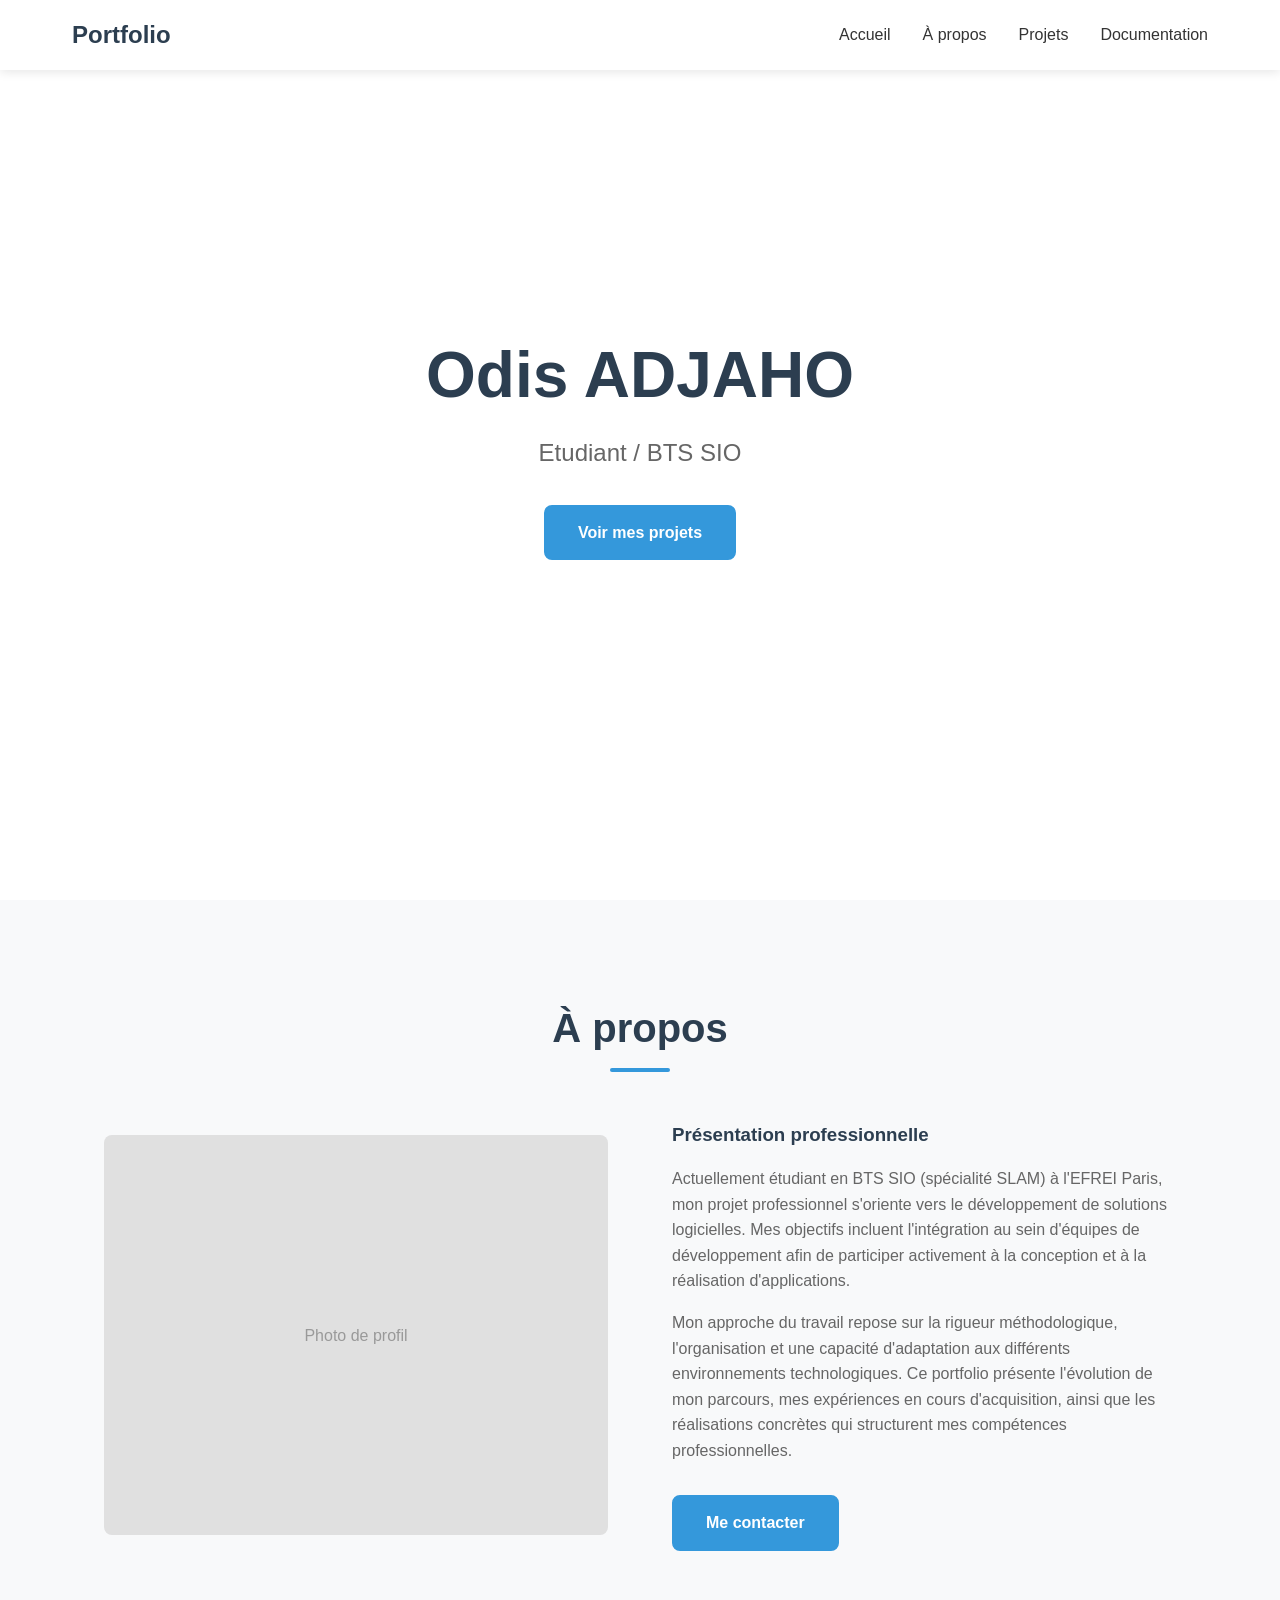
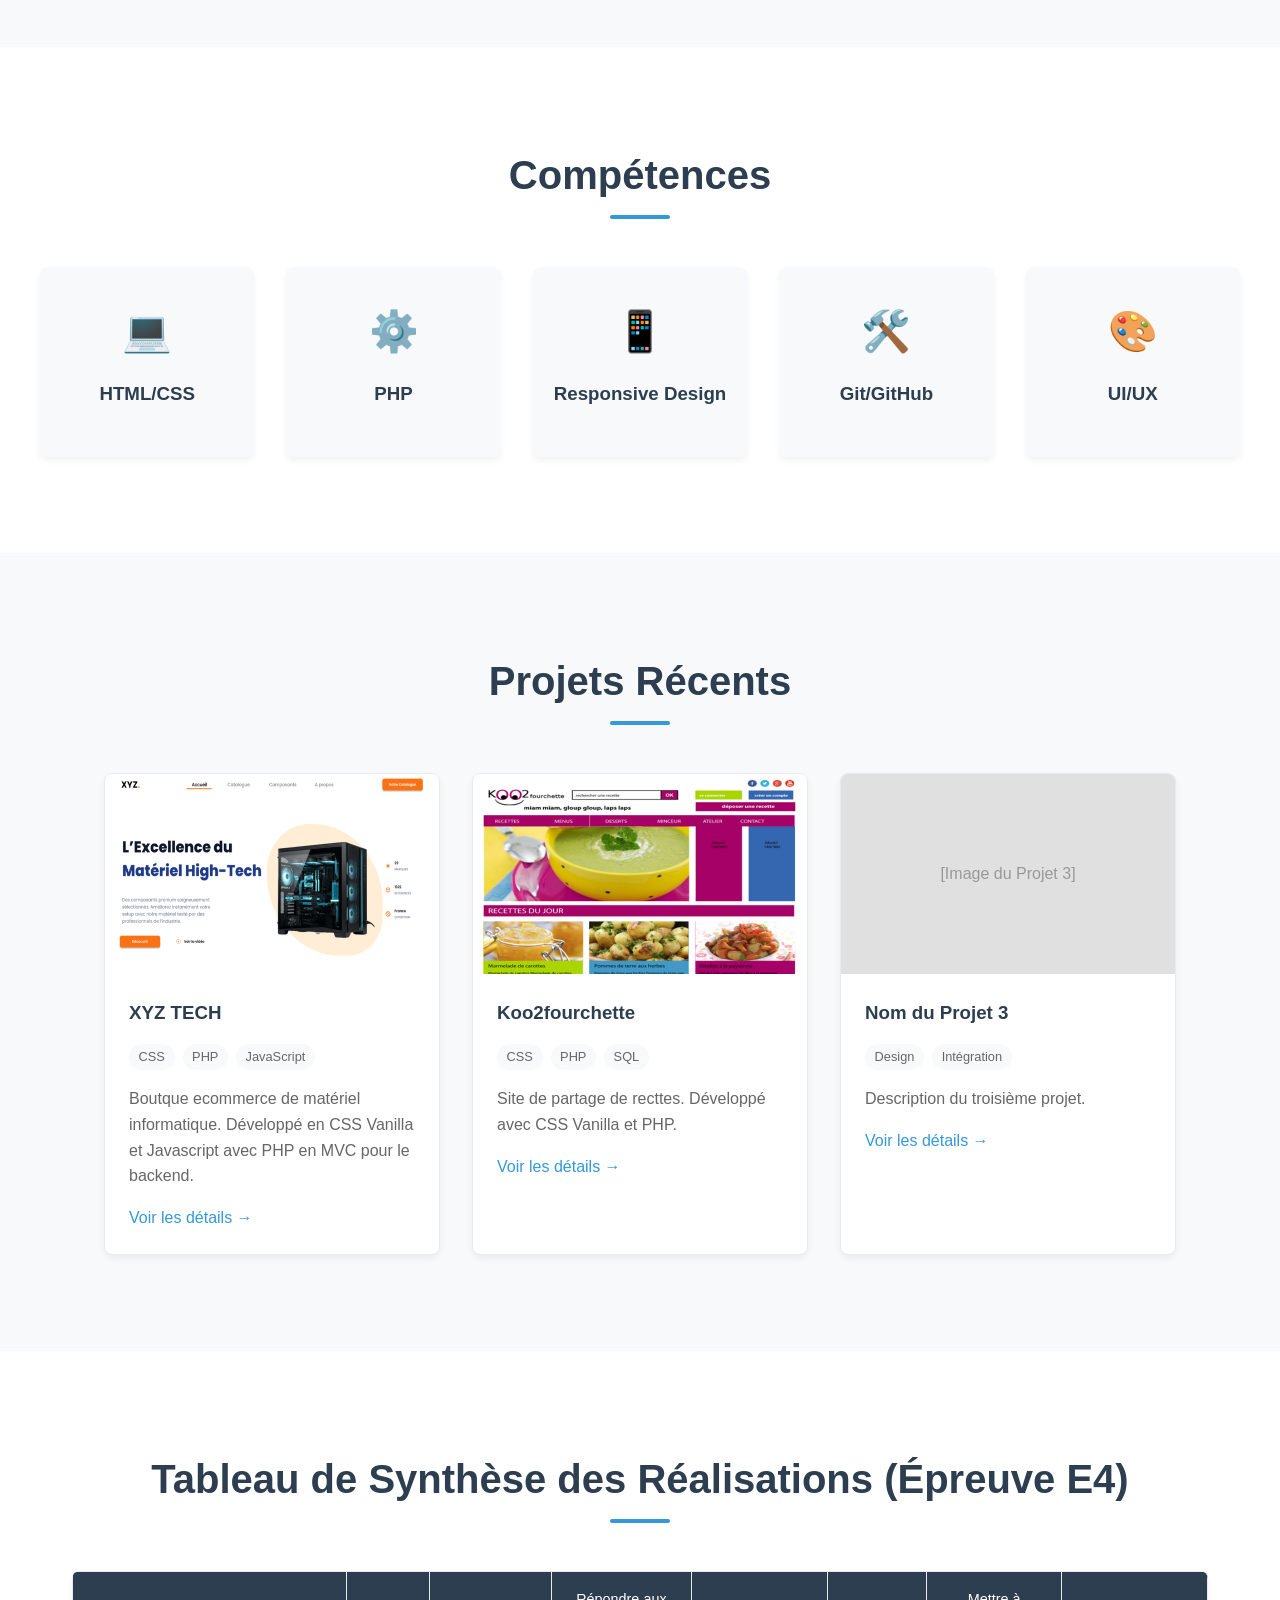
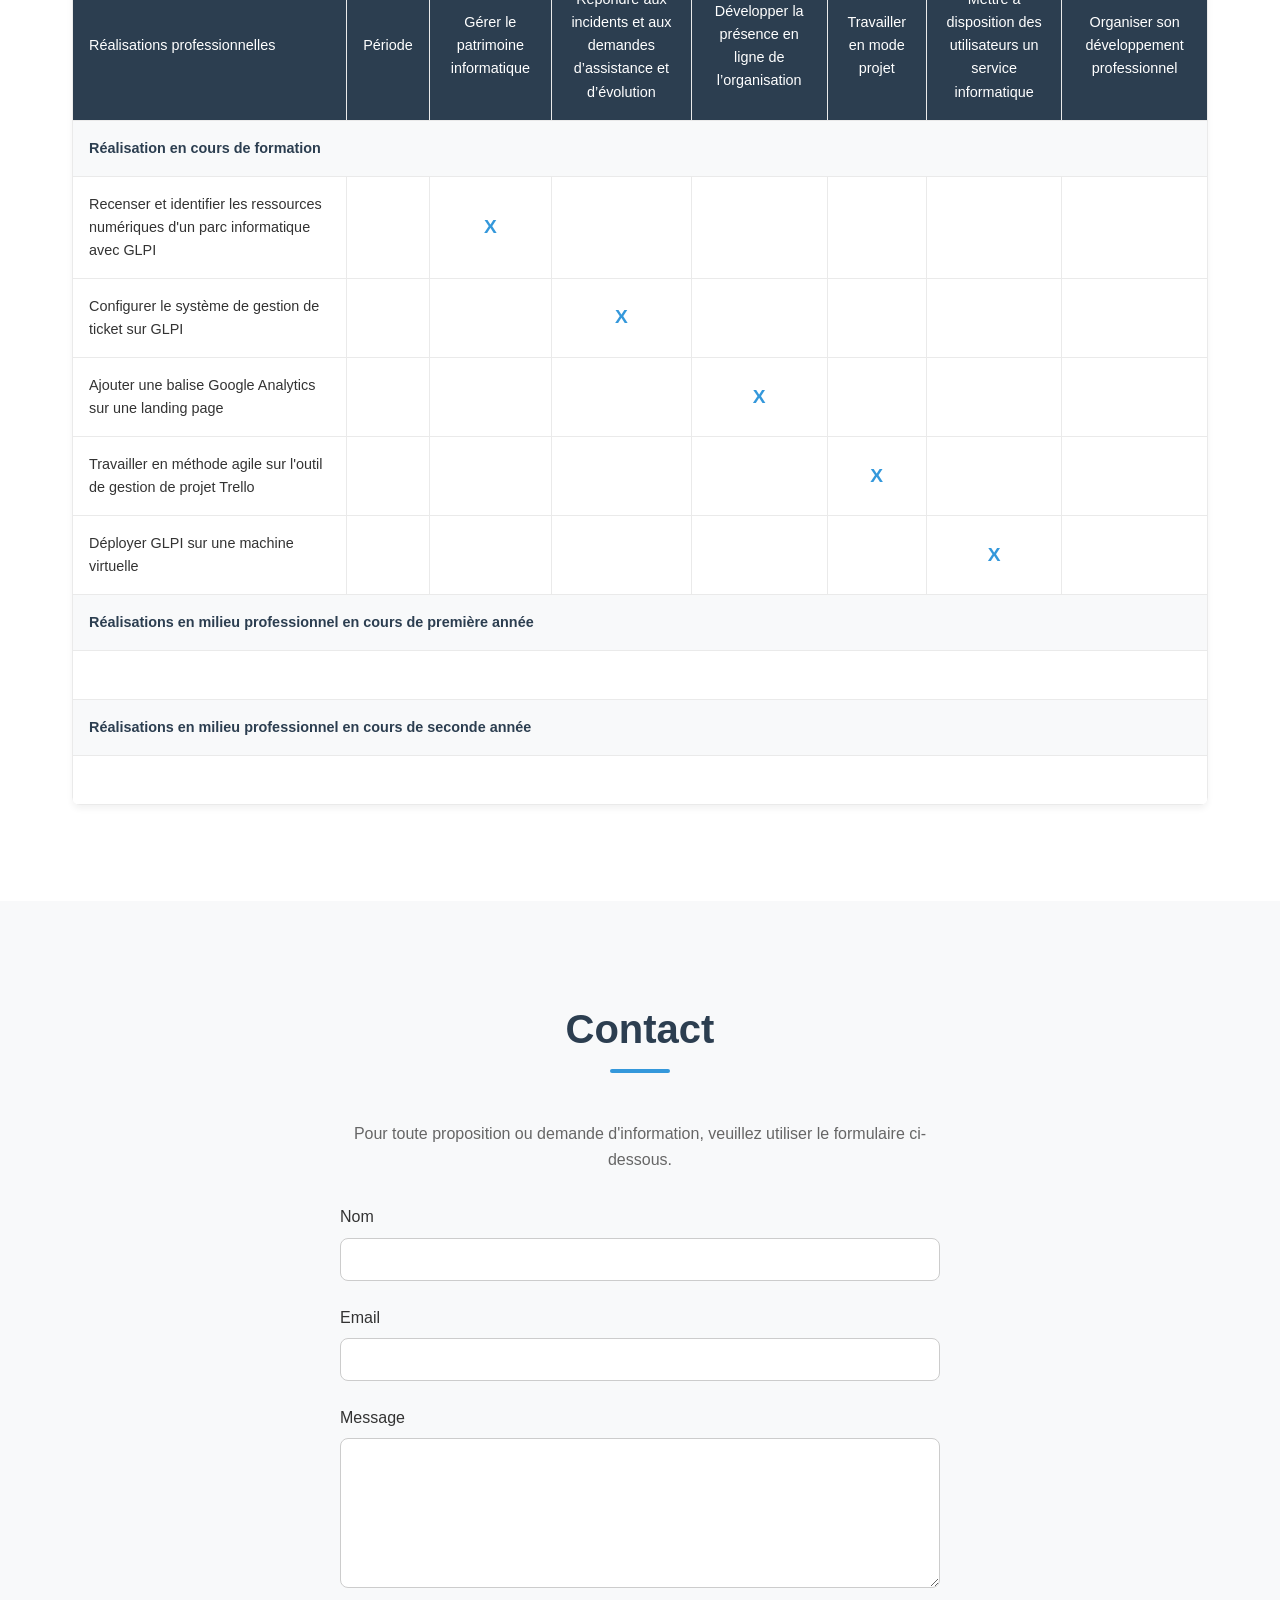
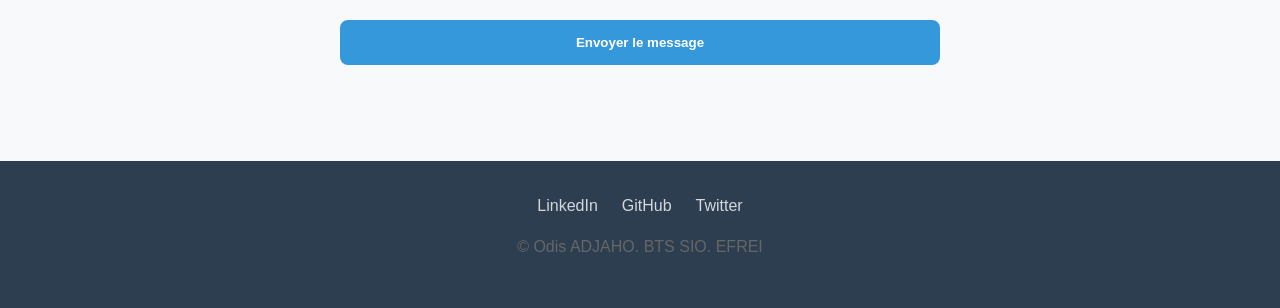
==== index.html @ f68f1316 "Premier commit via l'interface Github" ====
<!DOCTYPE html>
<html lang="fr">
<head>
    <meta charset="UTF-8">
    <meta name="viewport" content="width=device-width, initial-scale=1.0">
    <link rel="stylesheet" href="style.css">
    <title>Portfolio</title>
</head>
<body>
    <header>
        <nav>
            <div class="logo">Portfolio</div>
            <ul class="nav-links">
                <li><a href="#accueil">Accueil</a></li>
                <li><a href="#apropos">À propos</a></li>
                <li><a href="#projets">Projets</a></li>
                <li><a href="competences.html">Documentation</a></li>
            </ul>
        </nav>
    </header>

    <!-- Section Accueil -->
    <section id="accueil">
        <h1 class="hero-title">Odis ADJAHO</h1>
        <p class="hero-subtitle">Etudiant / BTS SIO</p>
        <a href="#projets" class="btn">Voir mes projets</a>
    </section>

    <!-- Section À propos -->
    <section id="apropos">
        <div class="section-content">
            <h2>À propos</h2>
            <div class="about-grid">
                <div class="about-image">
                    Photo de profil
                </div>
                <div class="about-text">
                    <h3>Présentation professionnelle</h3>
                    <p>Actuellement étudiant en BTS SIO (spécialité SLAM) à l'EFREI Paris, mon projet professionnel s'oriente vers le développement de solutions logicielles. Mes objectifs incluent l'intégration au sein d'équipes de développement afin de participer activement à la conception et à la réalisation d'applications.</p>
                    <p>Mon approche du travail repose sur la rigueur méthodologique, l'organisation et une capacité d'adaptation aux différents environnements technologiques. Ce portfolio présente l'évolution de mon parcours, mes expériences en cours d'acquisition, ainsi que les réalisations concrètes qui structurent mes compétences professionnelles.</p>
                    <a href="#contact" class="btn" style="margin-top: 1rem;">Me contacter</a>
                </div>
            </div>
        </div>
    </section>

    <!-- Section Compétences -->
    <section id="competences">
        <h2>Compétences</h2>
        <div class="skills-grid">
            <div class="skill-card">
                <div class="skill-icon">💻</div>
                <h3>HTML/CSS</h3>
            </div>
            <div class="skill-card">
                <div class="skill-icon">⚙️</div>
                <h3>PHP</h3>
            </div>
            <div class="skill-card">
                <div class="skill-icon">📱</div>
                <h3>Responsive Design</h3>
            </div>
            <div class="skill-card">
                <div class="skill-icon">🛠️</div>
                <h3>Git/GitHub</h3>
            </div>
            <div class="skill-card">
                <div class="skill-icon">🎨</div>
                <h3>UI/UX</h3>
            </div>
        </div>
    </section>

    <!-- Section Projets -->
    <section id="projets">
        <div class="section-content">
            <h2>Projets Récents</h2>
            <div class="projects-grid">
                <!-- Projet 1 -->
                <article class="project-card">
                    <div class="project-image">
                        <img src="MaquetteRedeimensionnée.png" alt="Projet ecommerce" width="334" height="200">
                    </div>
                    <div class="project-content">
                        <h3>XYZ TECH</h3>
                        <div class="project-tags">
                            <span class="tag">CSS</span>
                            <span class="tag">PHP</span>
                            <span class="tag">JavaScript</span>
                        </div>
                        <p>Boutque ecommerce de matériel informatique. Développé en CSS Vanilla et Javascript avec PHP en MVC pour le backend.</p>
                        <a href="#">Voir les détails &rarr;</a>
                    </div>
                </article>

                <!-- Projet 2 -->
                <article class="project-card">
                    <div class="project-image">
                        <img src="koo2fourchette.png" alt="Projet recettes" width="334" height="200">
                    </div>
                    <div class="project-content">
                        <h3>Koo2fourchette</h3>
                        <div class="project-tags">
                            <span class="tag">CSS</span>
                            <span class="tag">PHP</span>
                            <span class="tag">SQL</span>
                        </div>
                        <p>Site de partage de recttes. Développé avec CSS Vanilla et PHP.</p>
                        <a href="#">Voir les détails &rarr;</a>
                    </div>
                </article>

                <!-- Projet 3 -->
                <article class="project-card">
                    <div class="project-image">
                        [Image du Projet 3]
                    </div>
                    <div class="project-content">
                        <h3>Nom du Projet 3</h3>
                        <div class="project-tags">
                            <span class="tag">Design</span>
                            <span class="tag">Intégration</span>
                        </div>
                        <p>Description du troisième projet.</p>
                        <a href="#">Voir les détails &rarr;</a>
                    </div>
                </article>
            </div>
        </div>
    </section>

    <section id="tableau-synthese">
        <div class="section-content">
            <h2>Tableau de Synthèse des Réalisations (Épreuve E4)</h2>
            <div class="table-container">
                <table>
                    <thead>
                        <tr>
                            <th>Réalisations professionnelles</th>
                            <th>Période</th>
                            <th>Gérer le patrimoine informatique</th>
                            <th>Répondre aux incidents et aux demandes d’assistance et d’évolution</th>
                            <th>Développer la présence en ligne de l’organisation</th>
                            <th>Travailler en mode projet</th>
                            <th>Mettre à disposition des utilisateurs un service informatique</th>
                            <th>Organiser son développement professionnel</th>
                        </tr>
                    </thead>
                    <tbody>
                        <tr>
                            <td colspan="8" class="group-header">Réalisation en cours de formation</td>
                        </tr>
                        <tr>
                            <td>Recenser et identifier les ressources numériques d'un parc informatique avec GLPI</td>
                            <td></td>
                            <td class="check-mark">X</td>
                            <td></td>
                            <td></td>
                            <td></td>
                            <td></td>
                            <td></td>
                        </tr>
                        <tr>
                            <td>Configurer le système de gestion de ticket sur GLPI</td>
                            <td></td>
                            <td></td>
                            <td class="check-mark">X</td>
                            <td></td>
                            <td></td>
                            <td></td>
                            <td></td>
                        </tr>
                        <tr>
                            <td>Ajouter une balise Google Analytics sur une landing page</td>
                            <td></td>
                            <td></td>
                            <td></td>
                            <td class="check-mark">X</td>
                            <td></td>
                            <td></td>
                            <td></td>
                        </tr>
                        <tr>
                            <td>Travailler en méthode agile sur l'outil de gestion de projet Trello</td>
                            <td></td>
                            <td></td>
                            <td></td>
                            <td></td>
                            <td class="check-mark">X</td>
                            <td></td>
                            <td></td>
                        </tr>
                        <tr>
                            <td>Déployer GLPI sur une machine virtuelle</td>
                            <td></td>
                            <td></td>
                            <td></td>
                            <td></td>
                            <td></td>
                            <td class="check-mark">X</td>
                            <td></td>
                        </tr>
                        <tr>
                            <td colspan="8" class="group-header">Réalisations en milieu professionnel en cours de première année</td>
                        </tr>
                        <tr>
                            <td colspan="8" style="padding: 1.5rem;"></td> <!-- Espace réservé pour les futures réalisations -->
                        </tr>
                        <tr>
                            <td colspan="8" class="group-header">Réalisations en milieu professionnel en cours de seconde année</td>
                        </tr>
                        <tr>
                            <td colspan="8" style="padding: 1.5rem;"></td> <!-- Espace réservé pour les futures réalisations -->
                        </tr>
                    </tbody>
                </table>
            </div>
        </div>
    </section>


    <!-- Section Contact -->
    <section id="contact">
        <h2>Contact</h2>
        <div class="contact-container">
            <p style="text-align: center; margin-bottom: 2rem;">Pour toute proposition ou demande d'information, veuillez utiliser le formulaire ci-dessous.</p>
            <form action="#" method="POST">
                <div class="form-group">
                    <label for="nom">Nom</label>
                    <input type="text" id="nom" name="nom" required>
                </div>
                <div class="form-group">
                    <label for="email">Email</label>
                    <input type="email" id="email" name="email" required>
                </div>
                <div class="form-group">
                    <label for="message">Message</label>
                    <textarea id="message" name="message" required></textarea>
                </div>
                <button type="submit" class="btn" style="width: 100%;">Envoyer le message</button>
            </form>
        </div>
    </section>

    <!-- Pied de page -->
    <footer>
        <div class="social-links">
            <a href="#">LinkedIn</a>
            <a href="#">GitHub</a>
            <a href="#">Twitter</a>
        </div>
        <p>&copy; Odis ADJAHO. BTS SIO. EFREI</p>
    </footer>
</body>
</html>
---- style.css ----
:root {
            --primary-color: #2c3e50;
            --secondary-color: #3498db;
            --text-color: #333333;
            --text-light: #666666;
            --bg-color: #f8f9fa;
            --white: #ffffff;
            --border-radius: 8px;
            --transition: all 0.3s ease;
        }

        * {
            margin: 0;
            padding: 0;
            box-sizing: border-box;
        }

        html {
            font-family: 'Segoe UI', Roboto, Helvetica, Arial, sans-serif;
            scroll-behavior: smooth;
            color: var(--text-color);
            background-color: var(--bg-color);
        }

        body {
            line-height: 1.6;
        }

        h1, h2, h3 {
            color: var(--primary-color);
            margin-bottom: 1rem;
        }

        h2 {
            font-size: 2.5rem;
            text-align: center;
            margin-bottom: 3rem;
            position: relative;
        }

        h2::after {
            content: '';
            display: block;
            width: 60px;
            height: 4px;
            background-color: var(--secondary-color);
            margin: 0.5rem auto 0;
            border-radius: 2px;
        }

        p {
            margin-bottom: 1rem;
            color: var(--text-light);
        }

        a {
            text-decoration: none;
            color: var(--secondary-color);
            transition: var(--transition);
        }

        a:hover {
            color: var(--primary-color);
        }

        header {
            background-color: var(--white);
            box-shadow: 0 2px 10px rgba(0, 0, 0, 0.1);
            position: fixed;
            top: 0;
            left: 0;
            width: 100%;
            z-index: 1000;
        }

        nav {
            max-width: 1200px;
            margin: 0 auto;
            padding: 1rem 2rem;
            display: flex;
            justify-content: space-between;
            align-items: center;
        }

        .logo {
            font-size: 1.5rem;
            font-weight: bold;
            color: var(--primary-color);
        }

        .nav-links {
            display: flex;
            list-style: none;
            gap: 2rem;
        }

        .nav-links a {
            color: var(--text-color);
            font-weight: 500;
        }

        .nav-links a:hover {
            color: var(--secondary-color);
        }

        section {
            padding: 6rem 2rem;
            max-width: 1200px;
            margin: 0 auto;
        }

        section:nth-child(even) {
            background-color: var(--white);
            max-width: 100%;
            padding-left: calc(50vw - 600px);
            padding-right: calc(50vw - 600px);
        }

        .section-content {
            max-width: 1200px;
            margin: 0 auto;
            padding: 0 2rem;
        }

        #accueil {
            height: 100vh;
            display: flex;
            flex-direction: column;
            justify-content: center;
            align-items: center;
            text-align: center;
            padding-top: 80px;
        }

        .hero-title {
            font-size: 4rem;
            margin-bottom: 0.5rem;
        }

        .hero-subtitle {
            font-size: 1.5rem;
            color: var(--text-light);
            margin-bottom: 2rem;
        }

        .btn {
            display: inline-block;
            padding: 0.8rem 2rem;
            background-color: var(--secondary-color);
            color: var(--white);
            border-radius: var(--border-radius);
            font-weight: bold;
            border: 2px solid var(--secondary-color);
        }

        .btn:hover {
            background-color: transparent;
            color: var(--secondary-color);
        }

        .about-grid {
            display: grid;
            grid-template-columns: 1fr 1fr;
            gap: 4rem;
            align-items: center;
        }

        .about-image {
            width: 100%;
            height: 400px;
            background-color: #e0e0e0;
            border-radius: var(--border-radius);
            display: flex;
            justify-content: center;
            align-items: center;
            color: #999;
        }

        .skills-grid {
            display: grid;
            grid-template-columns: repeat(auto-fit, minmax(150px, 1fr));
            gap: 2rem;
            text-align: center;
        }

        .skill-card {
            background-color: var(--bg-color);
            padding: 2rem 1rem;
            border-radius: var(--border-radius);
            box-shadow: 0 4px 6px rgba(0, 0, 0, 0.05);
            transition: var(--transition);
        }

        .skill-card:hover {
            transform: translateY(-5px);
            box-shadow: 0 10px 15px rgba(0, 0, 0, 0.1);
        }

        .skill-icon {
            font-size: 2.5rem;
            margin-bottom: 1rem;
            color: var(--secondary-color);
        }

        .projects-grid {
            display: grid;
            grid-template-columns: repeat(auto-fit, minmax(300px, 1fr));
            gap: 2rem;
        }

        .project-card {
            background-color: var(--white);
            border-radius: var(--border-radius);
            overflow: hidden;
            box-shadow: 0 4px 6px rgba(0, 0, 0, 0.05);
            transition: var(--transition);
            border: 1px solid #eaeaea;
        }

        .project-card:hover {
            transform: translateY(-5px);
            box-shadow: 0 10px 20px rgba(0, 0, 0, 0.1);
        }

        .project-image {
            width: 100%;
            height: 200px;
            background-color: #e0e0e0;
            display: flex;
            justify-content: center;
            align-items: center;
            color: #999;
        }

        .project-content {
            padding: 1.5rem;
        }

        .project-tags {
            display: flex;
            gap: 0.5rem;
            margin-bottom: 1rem;
            flex-wrap: wrap;
        }

        .tag {
            font-size: 0.8rem;
            padding: 0.2rem 0.6rem;
            background-color: var(--bg-color);
            color: var(--text-light);
            border-radius: 20px;
        }

        .table-container {
            width: 100%;
            overflow-x: auto;
            margin-top: 2rem;
            box-shadow: 0 4px 6px rgba(0, 0, 0, 0.05);
            border-radius: var(--border-radius);
            background-color: var(--white);
        }

        table {
            width: 100%;
            border-collapse: collapse;
            min-width: 900px; /* Force un défilement horizontal sur petits écrans pour préserver la lisibilité */
        }

        th, td {
            padding: 1rem;
            text-align: center;
            border: 1px solid #eaeaea;
            font-size: 0.9rem;
        }

        th {
            background-color: var(--primary-color);
            color: var(--white);
            font-weight: 500;
        }

        th:first-child, td:first-child {
            text-align: left;
            min-width: 250px;
        }

        .group-header {
            background-color: var(--bg-color);
            font-weight: bold;
            text-align: left;
            color: var(--primary-color);
        }

        .check-mark {
            color: var(--secondary-color);
            font-weight: bold;
            font-size: 1.2rem;
        }

        .contact-container {
            max-width: 600px;
            margin: 0 auto;
        }

        .form-group {
            margin-bottom: 1.5rem;
        }

        label {
            display: block;
            margin-bottom: 0.5rem;
            font-weight: 500;
        }

        input, textarea {
            width: 100%;
            padding: 0.8rem;
            border: 1px solid #ccc;
            border-radius: var(--border-radius);
            font-family: inherit;
        }

        textarea {
            resize: vertical;
            min-height: 150px;
        }

        input:focus, textarea:focus {
            outline: none;
            border-color: var(--secondary-color);
            box-shadow: 0 0 0 2px rgba(52, 152, 219, 0.2);
        }

        footer {
            background-color: var(--primary-color);
            color: var(--white);
            text-align: center;
            padding: 2rem;
        }

        .social-links {
            display: flex;
            justify-content: center;
            gap: 1.5rem;
            margin-bottom: 1rem;
        }

        .social-links a {
            color: var(--white);
            opacity: 0.8;
        }

        .social-links a:hover {
            opacity: 1;
        }

        @media (max-width: 768px) {
            .nav-links {
                display: none;
            }
            
            .about-grid {
                grid-template-columns: 1fr;
            }
            
            .hero-title {
                font-size: 2.5rem;
            }

            section {
                padding: 4rem 1rem;
            }

            section:nth-child(even) {
                padding-left: 1rem;
                padding-right: 1rem;
            }
        }
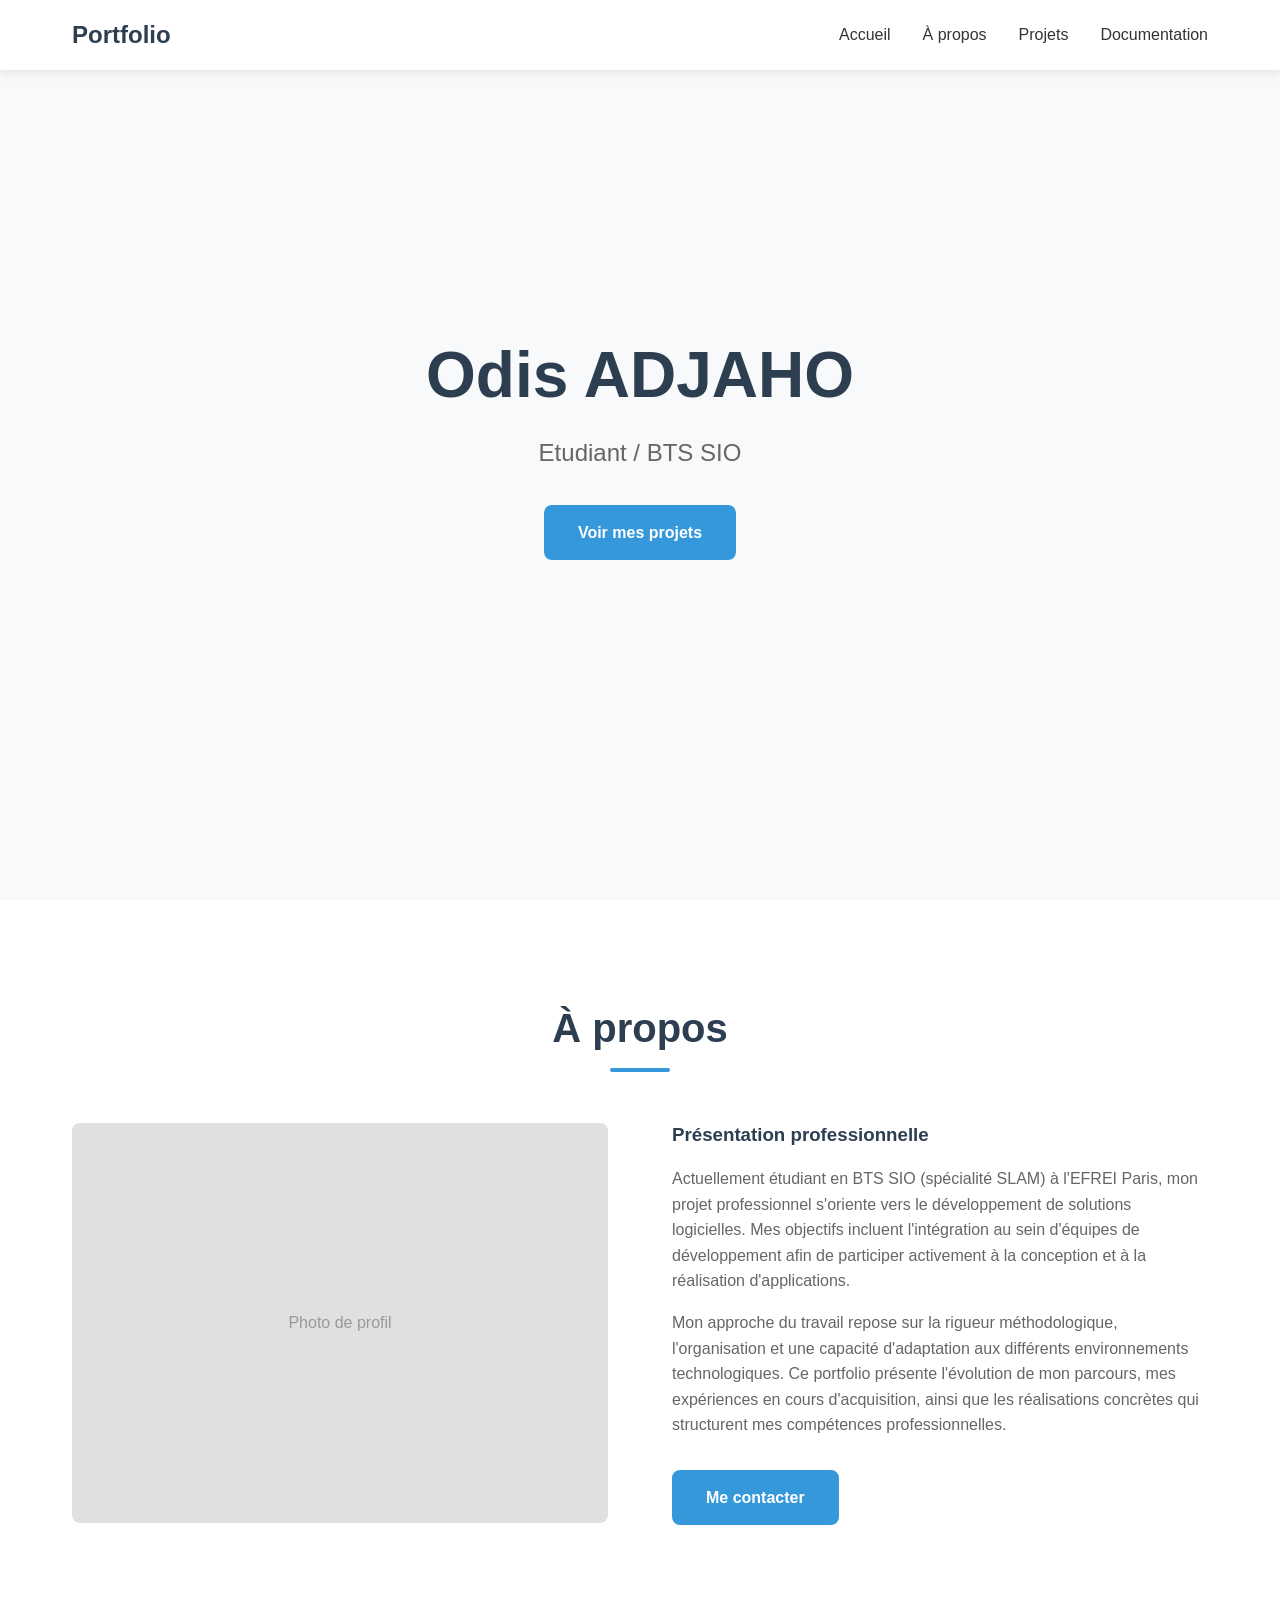
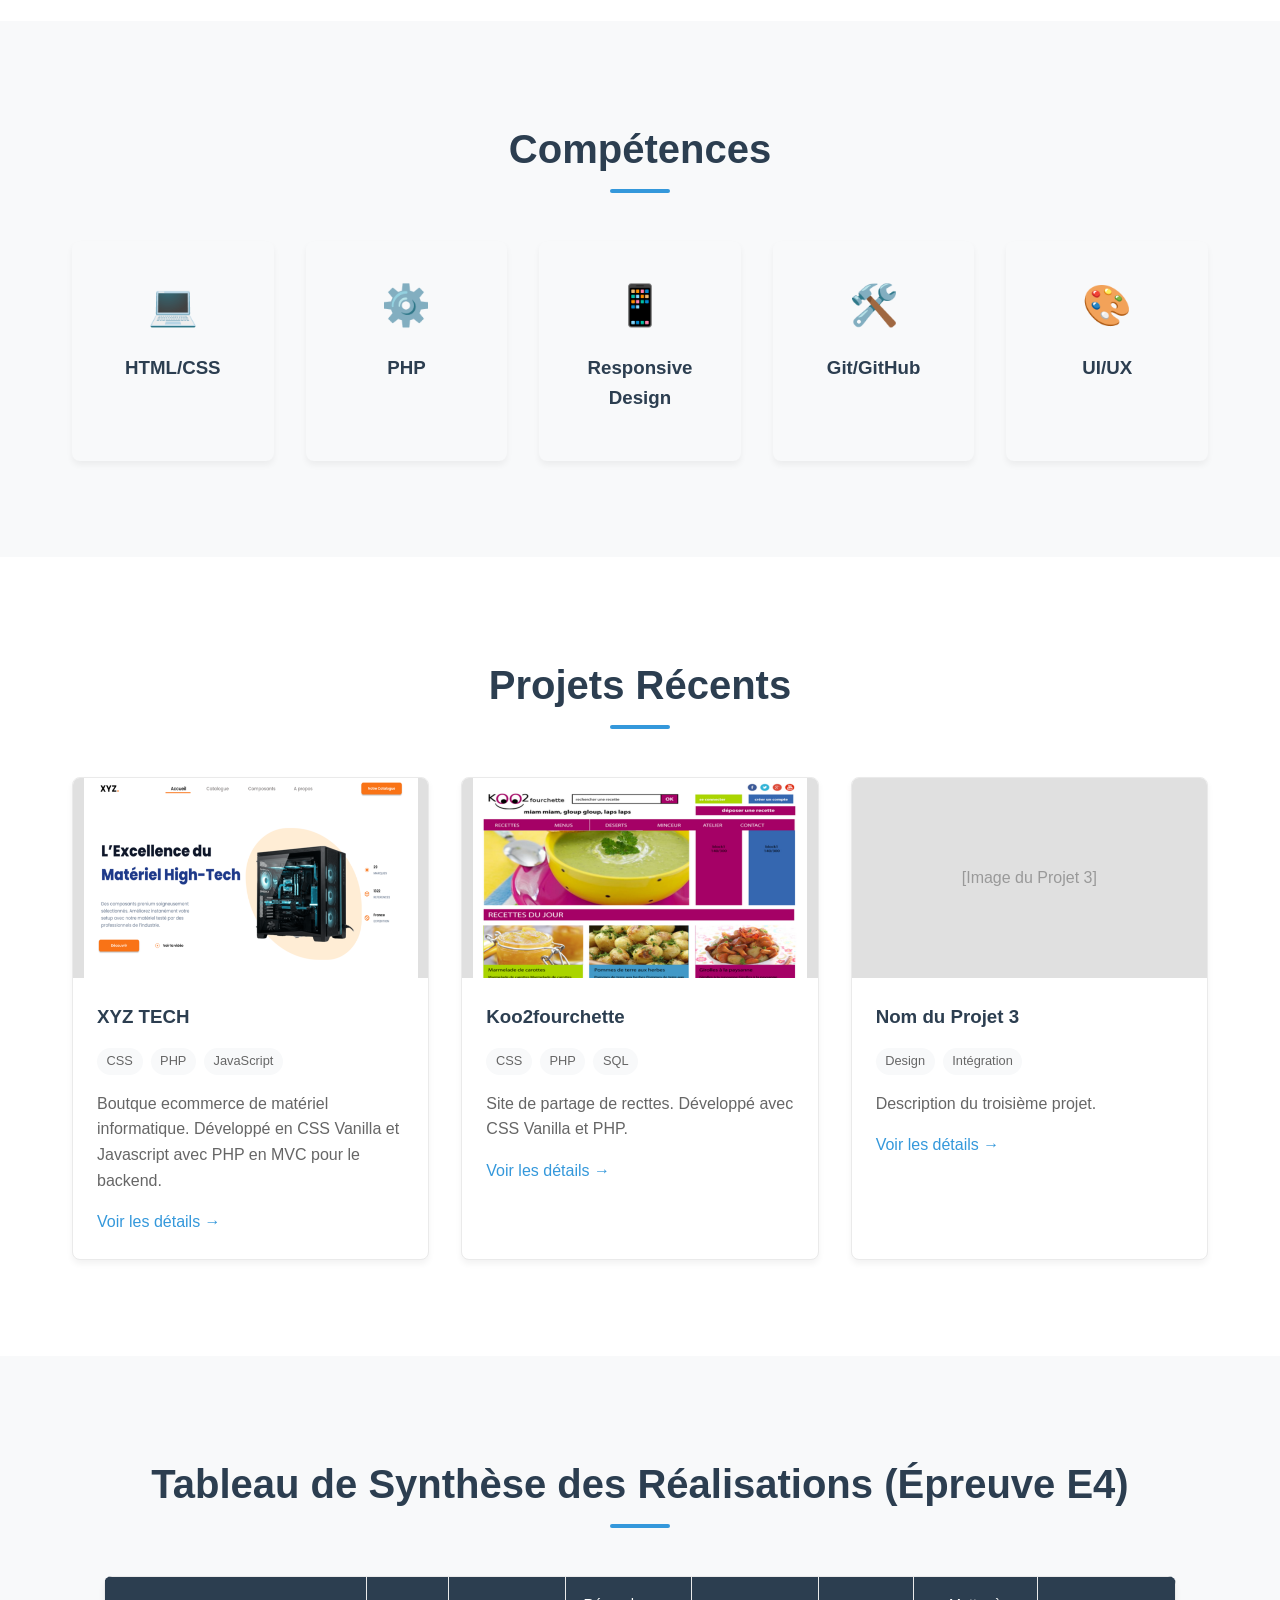
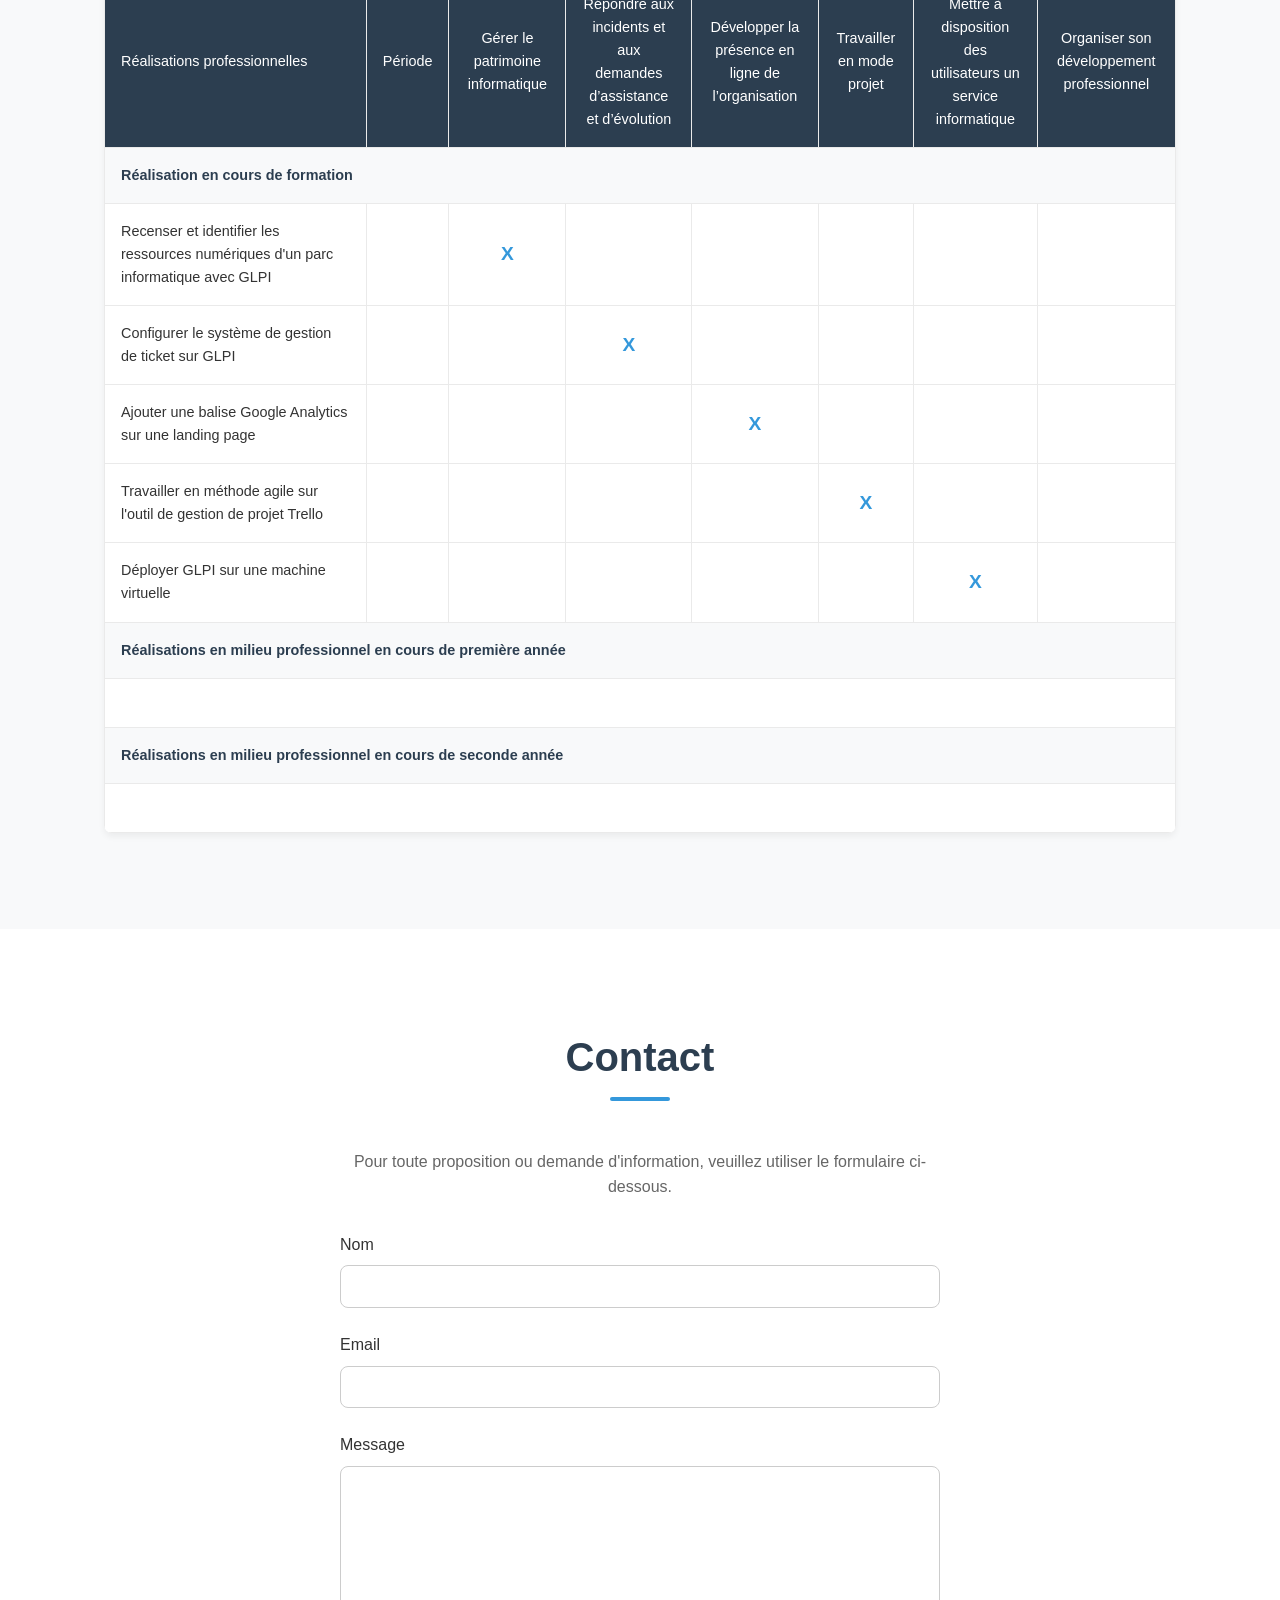
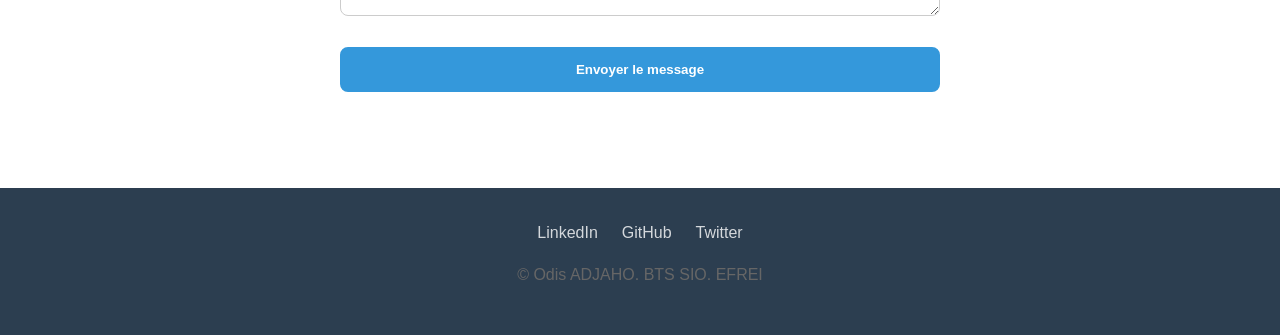
==== commit c52ea044: "Ajout google tag à index.html" ====
--- a/index.html
+++ b/index.html
@@ -1,12 +1,23 @@
 <!DOCTYPE html>
 <html lang="fr">
 <head>
+    <!-- Google Tag Manager -->
+    <script>(function(w,d,s,l,i){w[l]=w[l]||[];w[l].push({'gtm.start':
+    new Date().getTime(),event:'gtm.js'});var f=d.getElementsByTagName(s)[0],
+    j=d.createElement(s),dl=l!='dataLayer'?'&l='+l:'';j.async=true;j.src=
+    'https://www.googletagmanager.com/gtm.js?id='+i+dl;f.parentNode.insertBefore(j,f);
+    })(window,document,'script','dataLayer','GTM-M95SMGV4');</script>
+    <!-- End Google Tag Manager -->
     <meta charset="UTF-8">
     <meta name="viewport" content="width=device-width, initial-scale=1.0">
     <link rel="stylesheet" href="style.css">
     <title>Portfolio</title>
 </head>
 <body>
+    <!-- Google Tag Manager (noscript) -->
+    <noscript><iframe src="https://www.googletagmanager.com/ns.html?id=GTM-M95SMGV4"
+    height="0" width="0" style="display:none;visibility:hidden"></iframe></noscript>
+    <!-- End Google Tag Manager (noscript) -->
     <header>
         <nav>
             <div class="logo">Portfolio</div>
@@ -252,4 +263,4 @@
         <p>&copy; Odis ADJAHO. BTS SIO. EFREI</p>
     </footer>
 </body>
-</html>+</html>
